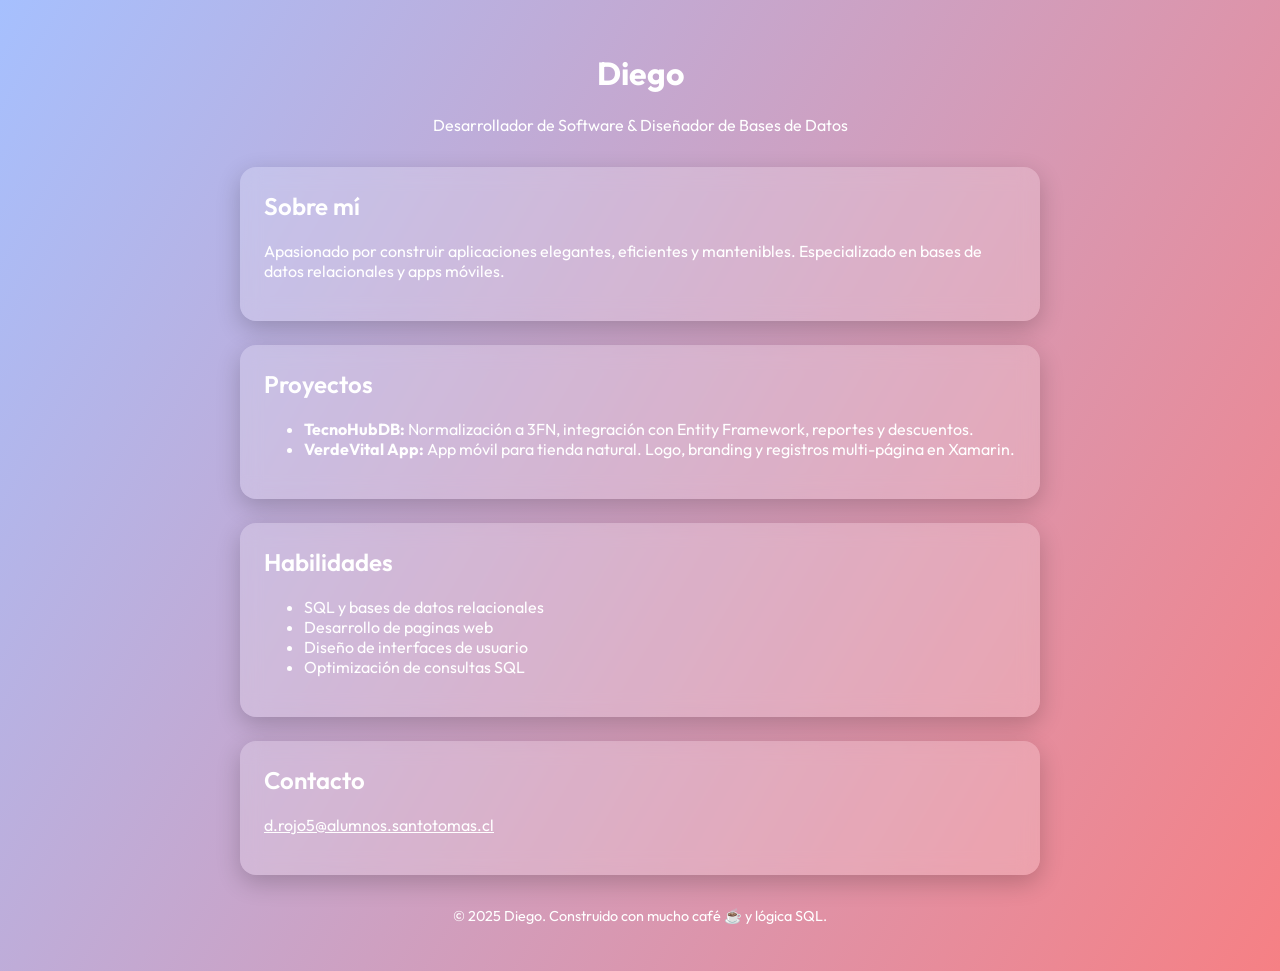
==== frontend/index.html @ 92ddef62 "Estructura  basica. en este punto solamente estamos estructurando la base inicial del portafolio." ====
<!-- index.html -->
<!DOCTYPE html>
<html lang="es">
<head>
  <meta charset="UTF-8">
  <meta name="viewport" content="width=device-width, initial-scale=1">
  <title>Diego | Portafolio</title>
  <link rel="stylesheet" href="assets/styles.css">
  <link href="https://fonts.googleapis.com/css2?family=Outfit:wght@300;600&display=swap" rel="stylesheet">
</head>
<body>
  <div class="container">
    <header>
      <h1>Diego</h1>
      <p>Desarrollador de Software & Diseñador de Bases de Datos</p>
    </header>

    <section class="glass-section">
      <h2>Sobre mí</h2>
      <p>Apasionado por construir aplicaciones elegantes, eficientes y mantenibles. Especializado en bases de datos relacionales y apps móviles.</p>
    </section>

    <section class="glass-section">
      <h2>Proyectos</h2>
      <ul>
        <li><strong>TecnoHubDB:</strong> Normalización a 3FN, integración con Entity Framework, reportes y descuentos.</li>
        <li><strong>VerdeVital App:</strong> App móvil para tienda natural. Logo, branding y registros multi-página en Xamarin.</li>
      </ul>
    </section>

    <section class="glass-section">
      <h2>Habilidades</h2>
      <ul>
        <li>SQL y bases de datos relacionales</li>
        <li>Desarrollo de paginas web </li>
        <li>Diseño de interfaces de usuario</li>
        <li>Optimización de consultas SQL</li>
      </ul>
    </section>

    <section class="glass-section">
      <h2>Contacto</h2>
      <p><a href="mailto:d.rojo5@alumnos.santotomas.cl">d.rojo5@alumnos.santotomas.cl</a></p>
    </section>

    <footer>
      <p>© 2025 Diego. Construido con mucho café ☕ y lógica SQL.</p>
    </footer>
  </div>
</body>
</html>
---- frontend/assets/styles.css ----
/* styles.css */
body {
  margin: 0;
  font-family: 'Outfit', sans-serif;
  background: linear-gradient(120deg, #a6c0fe, #f68084);
  min-height: 100vh;
  display: flex;
  justify-content: center;
  align-items: center;
}

.container {
  max-width: 800px;
  padding: 2rem;
}

header {
  text-align: center;
  color: white;
  margin-bottom: 2rem;
}

.glass-section {
  background: rgba(255, 255, 255, 0.2);
  border-radius: 1rem;
  padding: 1.5rem;
  margin-bottom: 1.5rem;
  backdrop-filter: blur(10px);
  box-shadow: 0 8px 24px rgba(0, 0, 0, 0.2);
  color: #fff;
}

.glass-section h2 {
  margin-top: 0;
  font-weight: 600;
}

a {
  color: #ffffff;
  text-decoration: underline;
}

footer {
  text-align: center;
  margin-top: 2rem;
  font-size: 0.9rem;
  color: white;
}
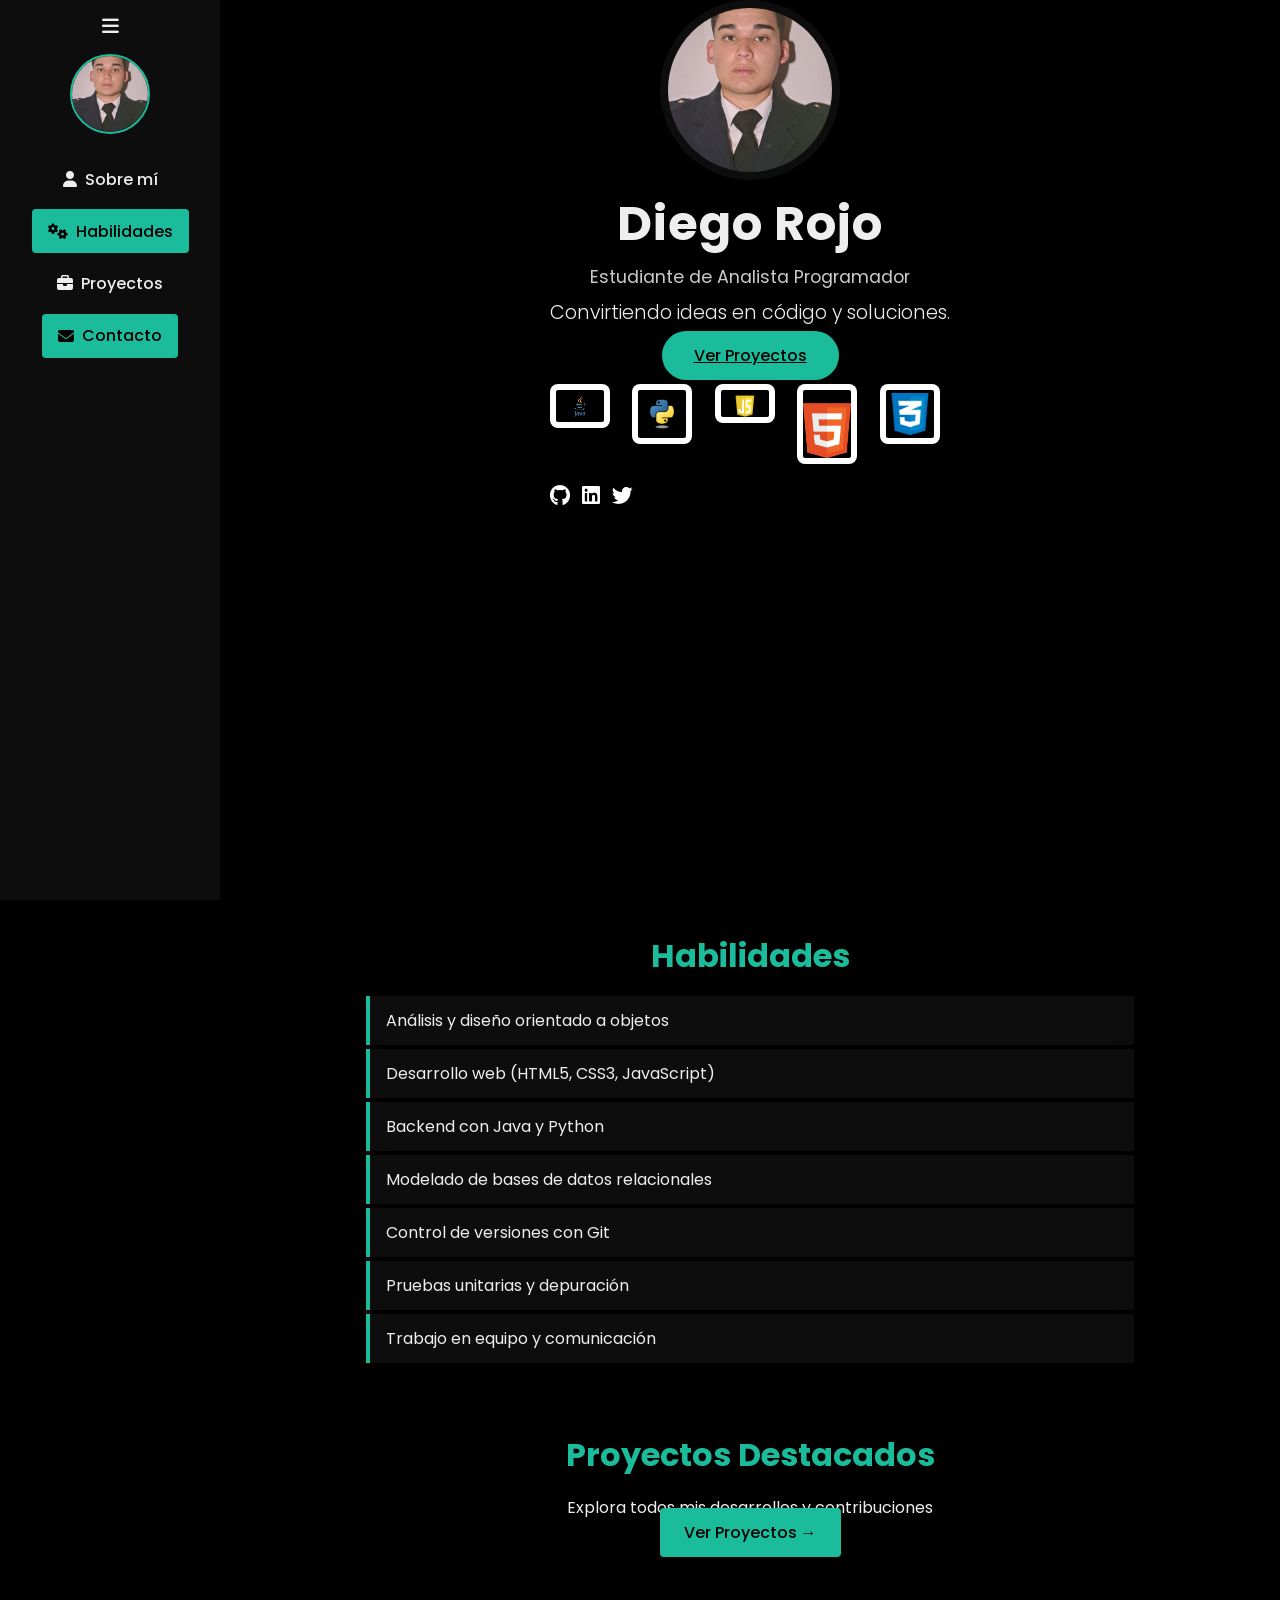
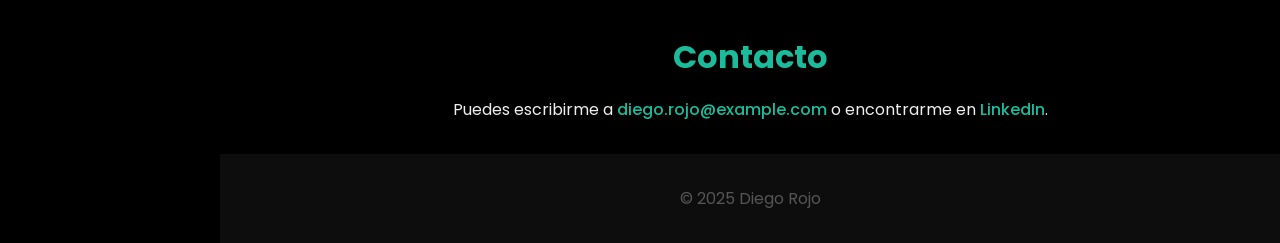
==== commit 8ecb9728: "Avance 2.1 Se hizo todo eso" ====
--- a/frontend/index.html
+++ b/frontend/index.html
@@ -1,51 +1,100 @@
-<!-- index.html -->
 <!DOCTYPE html>
 <html lang="es">
 <head>
   <meta charset="UTF-8">
   <meta name="viewport" content="width=device-width, initial-scale=1">
-  <title>Diego | Portafolio</title>
-  <link rel="stylesheet" href="assets/styles.css">
-  <link href="https://fonts.googleapis.com/css2?family=Outfit:wght@300;600&display=swap" rel="stylesheet">
+  <title>Diego Rojo – Analista Programador</title>
+  <link rel="stylesheet" href="assets/css/global.css">
+  <link rel="stylesheet"
+        href="https://cdnjs.cloudflare.com/ajax/libs/font-awesome/6.4.0/css/all.min.css"
+        integrity="sha512-pQ2OKYhzXHAM1QNhGyfederUJ5NbK5x5+oCUIWphjGIqP+AIx0t29K+
+dHZmmzVb5VF/YQjGQANhE6RsvF3bqPA==" crossorigin="anonymous" />
 </head>
 <body>
-  <div class="container">
-    <header>
-      <h1>Diego</h1>
-      <p>Desarrollador de Software & Diseñador de Bases de Datos</p>
+
+  <!-- Menú lateral -->
+  <nav class="site-nav">
+    <button class="nav-toggle" aria-label="Mostrar u ocultar menú">
+      <i class="fas fa-bars"></i>
+    </button>
+    <div class="avatar-sm">
+      <img src="assets/img/avatar.jpg" alt="Avatar de Diego Rojo">
+    </div>
+    <ul class="nav__list">
+      <li><a href="about.html"><i class="fas fa-user"></i> Sobre mí</a></li>
+      <li><a href="#habilidades"><i class="fas fa-cogs"></i> Habilidades</a></li>
+      <li><a href="projects.html"><i class="fas fa-briefcase"></i> Proyectos</a></li>
+      <li><a href="#contacto"><i class="fas fa-envelope"></i> Contacto</a></li>
+    </ul>
+  </nav>
+
+  <!-- Contenido principal -->
+  <div class="site-content">
+    <header class="site-header">
+      <div class="hero">
+        <div class="avatar-container">
+          <img src="assets/img/avatar.jpg" alt="Avatar de Diego Rojo">
+        </div>
+        <div class="hero-text">
+          <h1>Diego Rojo</h1>
+          <p class="subtitle">Estudiante de Analista Programador</p>
+          <p class="tagline">Convirtiendo ideas en código y soluciones.</p>
+          <a href="projects.html" class="btn-cta">Ver Proyectos</a>
+
+          <div class="tech-logos">
+            <img src="assets/img/logos/java.jpg"       alt="Java">
+            <img src="assets/img/logos/python.jpg"     alt="Python">
+            <img src="assets/img/logos/javascript.jpg" alt="JavaScript">
+            <img src="assets/img/logos/html5.jpg"      alt="HTML5">
+            <img src="assets/img/logos/css3.jpg"       alt="CSS3">
+          </div>
+
+          <div class="social-icons">
+            <a href="#"><i class="fab fa-github"></i></a>
+            <a href="#"><i class="fab fa-linkedin"></i></a>
+            <a href="#"><i class="fab fa-twitter"></i></a>
+          </div>
+        </div>
+        <canvas id="particle-canvas"></canvas>
+      </div>
     </header>
 
-    <section class="glass-section">
-      <h2>Sobre mí</h2>
-      <p>Apasionado por construir aplicaciones elegantes, eficientes y mantenibles. Especializado en bases de datos relacionales y apps móviles.</p>
-    </section>
+    <main>
+      <section id="habilidades" class="competencies">
+        <h2>Habilidades</h2>
+        <ul>
+          <li>Análisis y diseño orientado a objetos</li>
+          <li>Desarrollo web (HTML5, CSS3, JavaScript)</li>
+          <li>Backend con Java y Python</li>
+          <li>Modelado de bases de datos relacionales</li>
+          <li>Control de versiones con Git</li>
+          <li>Pruebas unitarias y depuración</li>
+          <li>Trabajo en equipo y comunicación</li>
+        </ul>
+      </section>
 
-    <section class="glass-section">
-      <h2>Proyectos</h2>
-      <ul>
-        <li><strong>TecnoHubDB:</strong> Normalización a 3FN, integración con Entity Framework, reportes y descuentos.</li>
-        <li><strong>VerdeVital App:</strong> App móvil para tienda natural. Logo, branding y registros multi-página en Xamarin.</li>
-      </ul>
-    </section>
+      <section class="projects-cta">
+        <h2>Proyectos Destacados</h2>
+        <p>Explora todos mis desarrollos y contribuciones</p>
+        <a href="projects.html" class="btn-main">Ver Proyectos →</a>
+      </section>
 
-    <section class="glass-section">
-      <h2>Habilidades</h2>
-      <ul>
-        <li>SQL y bases de datos relacionales</li>
-        <li>Desarrollo de paginas web </li>
-        <li>Diseño de interfaces de usuario</li>
-        <li>Optimización de consultas SQL</li>
-      </ul>
-    </section>
+      <section id="contacto" class="contact">
+        <h2>Contacto</h2>
+        <p>
+          Puedes escribirme a
+          <a href="mailto:diego.rojo@example.com">diego.rojo@example.com</a>
+          o encontrarme en
+          <a href="https://www.linkedin.com/in/diego-rojo" target="_blank">LinkedIn</a>.
+        </p>
+      </section>
+    </main>
 
-    <section class="glass-section">
-      <h2>Contacto</h2>
-      <p><a href="mailto:d.rojo5@alumnos.santotomas.cl">d.rojo5@alumnos.santotomas.cl</a></p>
-    </section>
-
-    <footer>
-      <p>© 2025 Diego. Construido con mucho café ☕ y lógica SQL.</p>
+    <footer class="site-footer">
+      <p>© 2025 Diego Rojo</p>
     </footer>
   </div>
+
+  <script src="assets/js/script.js"></script>
 </body>
 </html>
--- a/frontend/assets/css/global.css
+++ b/frontend/assets/css/global.css
@@ -0,0 +1,325 @@
+/*---------------------------------------------------
+1) Import & Variables
+---------------------------------------------------*/
+@import url('https://fonts.googleapis.com/css2?family=Poppins:wght@300;400;500;600&display=swap');
+
+:root {
+  --font: 'Poppins', sans-serif;
+  --bg: #000;
+  --text: #eee;
+  --accent: #1abc9c;
+  --nav-width: 220px;
+  --transition: 0.3s ease;
+  --shadow: rgba(0,0,0,0.5);
+}
+
+/*---------------------------------------------------
+2) Reset & Base
+---------------------------------------------------*/
+*,
+*::before,
+*::after {
+  margin: 0; padding: 0; box-sizing: border-box;
+}
+
+html { scroll-behavior: smooth; }
+
+body {
+  display: flex;
+  font-family: var(--font);
+  background: var(--bg);
+  color: var(--text);
+  min-height: 100vh;
+}
+
+/*---------------------------------------------------
+3) Menú lateral
+---------------------------------------------------*/
+.site-nav {
+  position: fixed; top: 0; left: 0;
+  width: var(--nav-width); height: 100vh;
+  background: rgba(255,255,255,0.05);
+  backdrop-filter: blur(8px);
+  display: flex; flex-direction: column;
+  align-items: center;
+  padding: 1rem 0;        /* reducido */
+  gap: 1rem;              /* reducido */
+  transform: translateX(0);
+  transition: transform var(--transition);
+  z-index: 20;
+}
+.site-nav.collapsed {
+  transform: translateX(-100%);
+}
+
+.nav-toggle {
+  background: none; border: none;
+  color: var(--text); font-size: 1.2rem;
+  cursor: pointer; z-index: 21;
+}
+
+.avatar-sm img {
+  width: 80px; height: 80px;
+  border-radius: 50%; object-fit: cover;
+  border: 2px solid var(--accent);
+}
+
+.nav__list {
+  list-style: none; width: 100%; flex-grow: 1;
+  display: flex; flex-direction: column; align-items: center;
+}
+.nav__list li + li {
+  margin-top: 0.5rem;    /* reducido */
+}
+.nav__list a {
+  display: flex; align-items: center; gap: .5rem;
+  width: 100%;
+  color: var(--text);
+  text-decoration: none; font-weight: 500;
+  padding: .6rem 1rem;
+  transition: background var(--transition), color var(--transition);
+}
+.nav__list a:hover,
+.nav__list a.active {
+  background: var(--accent); color: #000; border-radius: 4px;
+}
+
+/*---------------------------------------------------
+4) Contenido desplazado
+---------------------------------------------------*/
+.site-content {
+  margin-left: var(--nav-width);
+  width: calc(100% - var(--nav-width));
+  transition: margin-left var(--transition);
+}
+.site-content.collapsed {
+  margin-left: 0;
+}
+
+/*---------------------------------------------------
+5) Hero & Avatar grande
+---------------------------------------------------*/
+.site-header { height: 100vh; overflow: hidden; }
+
+.hero {
+  display: flex; flex-direction: column;
+  align-items: center; justify-content: center;
+  text-align: center; padding: 0 1rem;
+  position: relative; z-index: 1;
+}
+
+.avatar-container {
+  width: 180px; height: 180px; border-radius: 50%;
+  background: rgba(255,255,255,0.05);
+  padding: .5rem; backdrop-filter: blur(8px);
+  margin-bottom: .5rem;          /* reducido */
+  animation: popIn 0.6s forwards;
+}
+.avatar-container img {
+  width: 100%; height: 100%; object-fit: cover; border-radius: 50%;
+}
+
+.hero-text h1 {
+  font-size: 3rem; letter-spacing: 1px;
+  margin-bottom: .25rem;         /* reducido */
+}
+.subtitle {
+  font-size: 1.1rem; opacity: .85;
+  margin-bottom: .5rem;          /* reducido */
+}
+.tagline {
+  font-size: 1.2rem; font-weight: 300;
+  margin-bottom: 1rem;           /* reducido */
+}
+.btn-cta {
+  background: var(--accent); color: #000;
+  padding: .8rem 2rem; border-radius: 50px;
+  font-weight: 500;
+  transition: transform var(--transition), box-shadow var(--transition);
+}
+.btn-cta:hover {
+  transform: scale(1.05);
+  box-shadow: 0 8px 20px var(--shadow);
+}
+
+/*---------------------------------------------------
+6) Tech Logos (grid compacto)
+---------------------------------------------------*/
+.tech-logos {
+  display: grid;
+  grid-template-columns: repeat(auto-fit, minmax(60px, 1fr));
+  gap: .75rem;                   /* reducido */
+  max-width: 400px;
+  margin: 1rem auto 0;           /* reducido */
+}
+.tech-logos img {
+  width: 100%; max-width: 60px;
+  background: #fff; padding: 6px; border-radius: 8px;
+  box-shadow: 0 2px 8px rgba(0,0,0,0.3);
+  transition: transform var(--transition), box-shadow var(--transition);
+}
+.tech-logos img:hover {
+  transform: scale(1.2);
+  box-shadow: 0 4px 12px rgba(0,0,0,0.4);
+}
+
+/*---------------------------------------------------
+7) Iconos sociales
+---------------------------------------------------*/
+.social-icons {
+  display: flex; gap: .75rem;     /* reducido */
+  margin-top: 1rem;               /* reducido */
+}
+.social-icons a {
+  color: #fff; font-size: 1.3rem;
+  transition: transform var(--transition);
+}
+.social-icons a:hover {
+  transform: translateY(-3px);
+}
+
+/*---------------------------------------------------
+8) Secciones & Projects CTA
+---------------------------------------------------*/
+section {
+  padding: 2rem 1rem;            /* reducido */
+}
+.about,
+.about-page,
+.competencies,
+.projects-cta,
+.contact {
+  max-width: 800px; margin: 0 auto;
+}
+
+.about h2,
+.about-page h2,
+.competencies h2,
+.projects-cta h2,
+.contact h2 {
+  font-size: 2rem; color: var(--accent);
+  text-align: center; margin-bottom: 1rem;
+}
+
+.competencies ul { list-style: none; padding: 0; }
+.competencies li {
+  background: rgba(255,255,255,0.05);
+  margin-bottom: .25rem;         /* reducido */
+  padding: .75rem 1rem;
+  border-left: 4px solid var(--accent);
+  box-shadow: 0 4px 12px var(--shadow);
+}
+
+.projects-cta {
+  text-align: center; margin-bottom: 1.5rem;
+}
+.btn-main {
+  background: var(--accent); color: #000;
+  padding: .8rem 1.5rem; border-radius: 4px;
+  text-decoration: none; font-weight: 500;
+  transition: background var(--transition);
+  margin-top: .5rem;            /* añadido */
+}
+.btn-main:hover {
+  background: #16a085;
+}
+
+.contact p { text-align: center; }
+.contact a {
+  color: var(--accent); text-decoration: none; font-weight: 500;
+}
+
+/*---------------------------------------------------
+9) Footer
+---------------------------------------------------*/
+.site-footer {
+  text-align: center; padding: 2rem 1rem;
+  background: rgba(255,255,255,0.05); color: #555;
+}
+
+/*---------------------------------------------------
+10) Animaciones
+---------------------------------------------------*/
+@keyframes popIn {
+  0%   { transform: scale(0); opacity: 0; }
+  60%  { transform: scale(1.1); opacity: 1; }
+ 100%  { transform: scale(1); }
+}
+
+/*---------------------------------------------------
+11) Responsive (<768px)
+---------------------------------------------------*/
+@media (max-width: 768px) {
+  .site-nav {
+    position: relative; flex-direction: row;
+    width: 100%; height: auto; padding: 1rem;
+    backdrop-filter: none; background: rgba(0,0,0,0.7);
+    transform: translateX(0) !important;
+  }
+  .avatar-sm { display: none; }
+  .nav__list {
+    flex-direction: row; gap: 1.5rem; justify-content: center;
+  }
+  .site-content {
+    margin-left: 0; width: 100%;
+  }
+}
+
+
+/*--------------------------------
+Sección “Cosas que no sabías”
+--------------------------------*/
+.did-you-know {
+  padding: 2rem 1rem;
+  text-align: center;
+}
+
+.did-you-know h2 {
+  font-size: 2rem;
+  color: var(--accent);
+  margin-bottom: 1rem;
+}
+
+.dyk-grid {
+  display: grid;
+  grid-template-columns: repeat(auto-fit, minmax(120px, 1fr));
+  gap: 1rem;
+  max-width: 800px;
+  margin: 0 auto;
+}
+
+.dyk-item {
+  background: rgba(255,255,255,0.05);
+  padding: .5rem;
+  border-radius: 8px;
+  box-shadow: 0 4px 12px var(--shadow);
+  transition: transform var(--transition), box-shadow var(--transition);
+}
+
+.dyk-item img {
+  width: 100%;
+  height: 120px;
+  object-fit: cover;
+  border-radius: 4px;
+  margin-bottom: .5rem;
+}
+
+.dyk-item p {
+  color: var(--text);
+  font-size: .9rem;
+}
+
+.dyk-item:hover {
+  transform: translateY(-4px);
+  box-shadow: 0 6px 16px var(--shadow);
+}
+
+/* Ajustes responsive */
+@media (max-width: 480px) {
+  .dyk-item img {
+    height: 100px;
+  }
+  .dyk-item p {
+    font-size: .8rem;
+  }
+}
